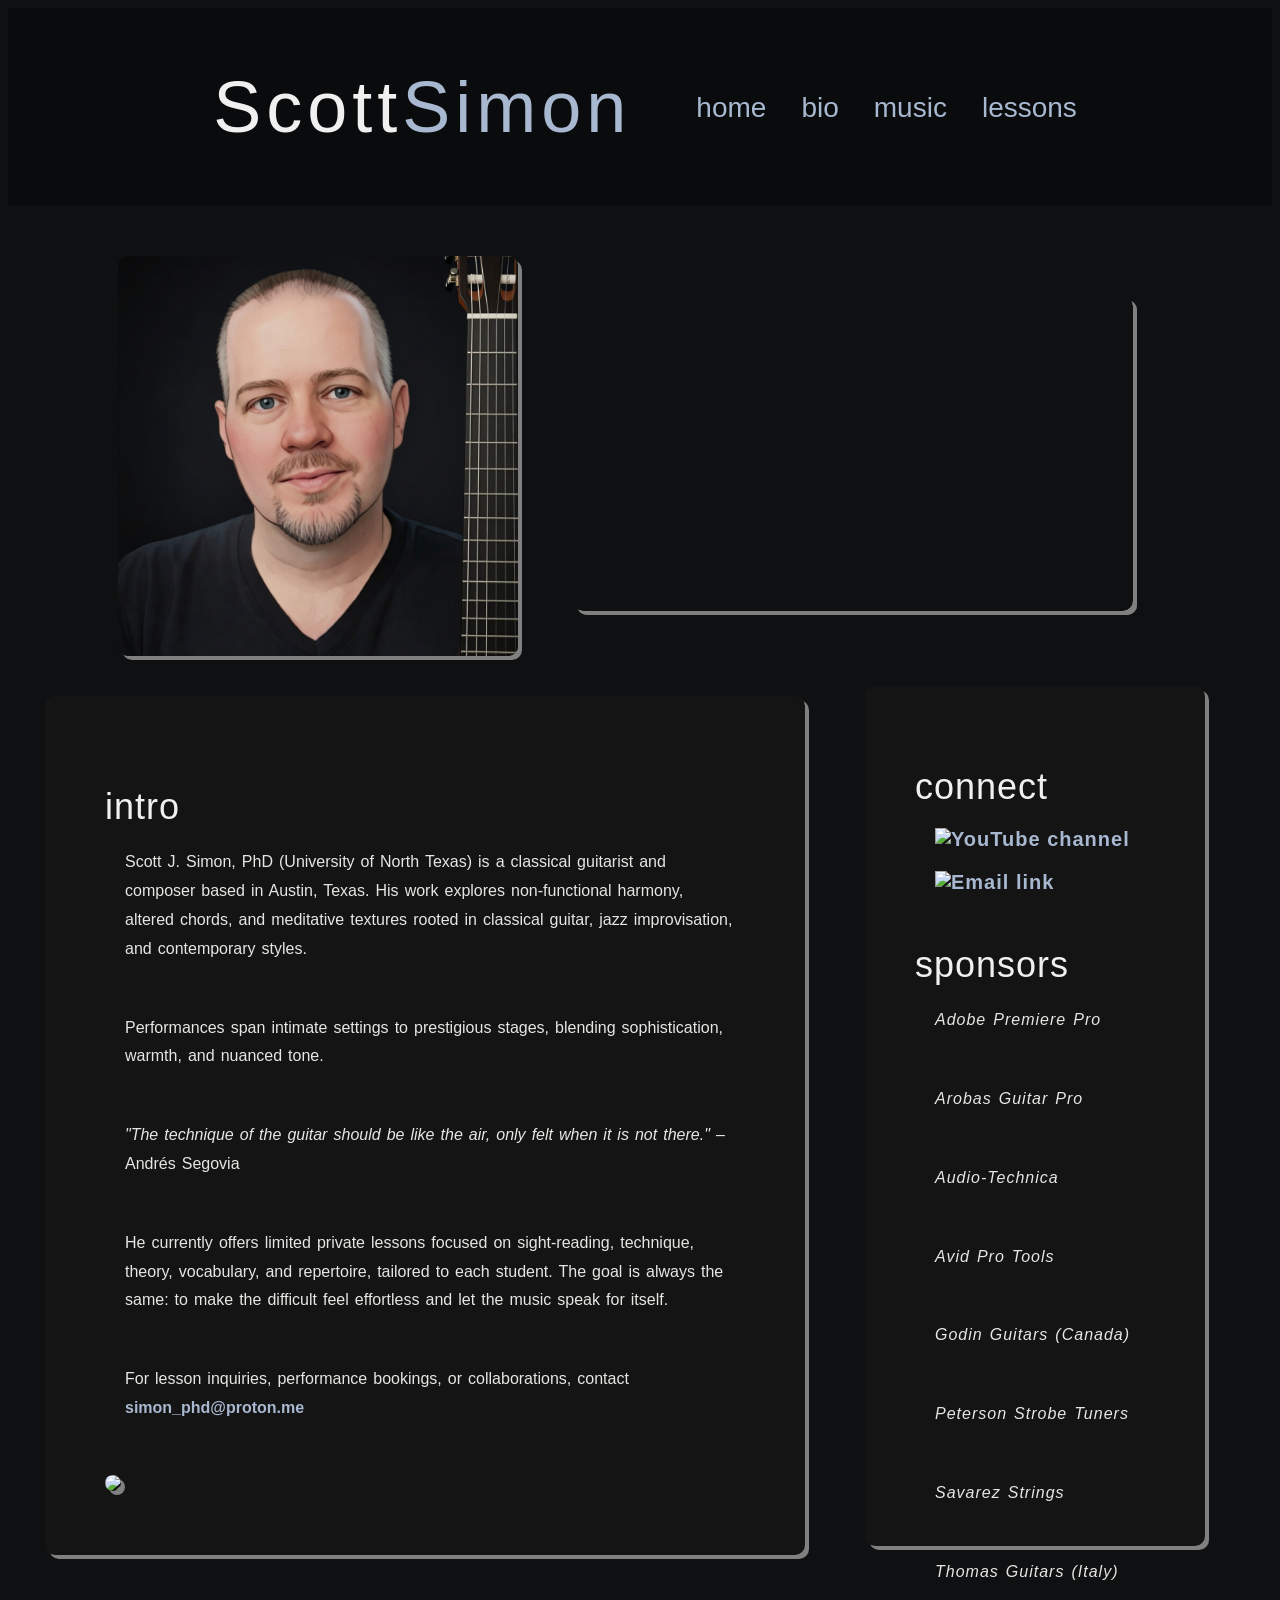
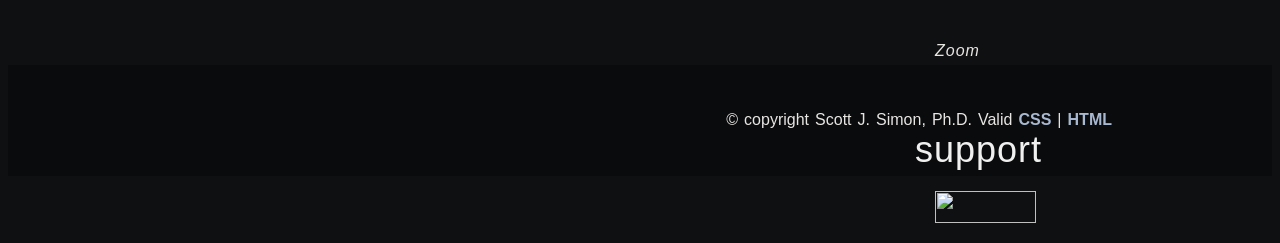
==== index.html @ a89c927d "Updated contact sentence" ====
<!DOCTYPE html>
<html lang="en">

	<head>

    <!-- Basic Meta -->
    <meta charset="UTF-8">
    <meta http-equiv="X-UA-Compatible" content="IE=edge">
    <meta name="viewport" content="width=device-width, initial-scale=1.0">

    <!-- SEO -->
		<title>Scott J. Simon | Classical Guitarist & Composer | Austin</title>

		<meta name="description" content="Scott J. Simon, PhD is a classical guitarist and composer based in Austin, Texas. His work explores non-functional harmony, altered chords, and meditative textures rooted in classical guitar, jazz improvisation, and contemporary styles." />

    <meta name="keywords" content="classical guitar, contemporary classical guitar, meditative guitar, non-functional harmony, ECM style guitar, original classical guitar compositions, Austin classical guitarist" />

    <meta name="robots" content="index, follow">
    <meta name="google-site-verification" content="yXEsLO_WBdoYjr9smmSaEwPHLW7d1sz7DmSNYf0ar5c" />

    <!-- Open Graph (Facebook, LinkedIn, etc.) -->
    <meta property="og:title" content="Scott J. Simon | Classical Guitarist & Composer" />
    <meta property="og:description" content="Meditative classical guitar music rooted in non-functional harmony and ECM aesthetics. Original compositions and sheet music from Austin, Texas." />
    <meta property="og:type" content="website" />
    <meta property="og:url" content="https://simonmusic.me" />
    <meta property="og:image" content="https://simonmusic.me/assets/img/og-image.jpg" />

    <!-- Twitter Card -->
    <meta name="twitter:card" content="summary_large_image" />
    <meta name="twitter:title" content="Scott J. Simon | Classical Guitarist & Composer" />
    <meta name="twitter:description" content="Meditative classical guitar music rooted in non-functional harmony and ECM aesthetics. Original compositions and sheet music from Austin, Texas." />
    <meta name="twitter:image" content="https://simonmusic.me/assets/img/og-image.jpg" />

    <!-- Stylesheets & Favicon -->
    <link rel="stylesheet" href="./assets/css/reset.css">
    <link rel="stylesheet" href="./assets/css/style.css">
    <link rel="icon" type="image/png" href="./assets/img/simon-8-ball.png">

</head>

<body>

    <!-- Added header and nav bar with anchors -->
    <header class="header">

        <h1>Scott<span class="simon">Simon</span></h1> 

        <nav>
            <ul>
                <li>
                    <a href="./index.html">home</a>
                </li>
                <li>
                    <a href="./bio.html">bio</a>
                </li>
                <li>
                    <a href="./music.html">music</a>
                </li>
                <li>
                    <a href="./lessons.html">lessons</a>
                </li>
            </ul>
        </nav>

   </header>

    <!-- Added a flex container for main -->
    <main class="container">
    
        <section class="hero">

            <img src="./assets/img/new_simon5.jpg" alt="Scott holding guitar" width="400px" height="400px">

            <div class="header-box">

							<iframe width="560" height="315" src="https://www.youtube.com/embed/yCJNTDTcQQw?si=36SS662_NQOHp1t8" title="YouTube video player" frameborder="0" allow="accelerometer; autoplay; clipboard-write; encrypted-media; gyroscope; picture-in-picture; web-share" referrerpolicy="strict-origin-when-cross-origin" allowfullscreen></iframe>

            </div>
        
        </section>

        <!-- Added a flex container inside main for section -->
        <div class="content">

            <section class="content-intro">

							<h2>intro</h2>

							<p>Scott J. Simon, PhD (University of North Texas) is a classical guitarist and composer based in Austin, Texas. His work explores non-functional harmony, altered chords, and meditative textures rooted in classical guitar, jazz improvisation, and contemporary styles.</p><br>
							
							<p>Performances span intimate settings to prestigious stages, blending sophistication, warmth, and nuanced tone.</p><br>

							<p><em>"The technique of the guitar should be like the air, only felt when it is not there."</em> – Andrés Segovia</p><br>

							<p>He currently offers limited private lessons focused on sight-reading, technique, theory, vocabulary, and repertoire, tailored to each student. The goal is always the same: to make the difficult feel effortless and let the music speak for itself.</p><br>
							
							<p>For lesson inquiries, performance bookings, or collaborations, contact <a href="mailto:simon_phd@proton.me">simon_phd@proton.me</a></p><br><br>
                
                <img src="./assets/img/guitar-hand.jpg" width="560">
            
            </section>

            <!-- Added a sidebar -->
            <aside class="aside">
                
                <section class="aside-info">
                    
                    <h2>connect</h2>

                    <a href="https://www.youtube.com/channel/UC__pHcxO99op0351p-qzZzg?view_as=subscriber" target="_blank"><img src="assets/img/youtube.png" width="32" height="30" alt="YouTube channel"title="Scott's YouTube Channel"/></a>
                        
                    <a href="mailto:simon_phd@proton.me" target="_blank"><img src="assets/img/mail.png" width="32" height="32" margin-bottom: 2px alt="Email link" title="simon_phd@proton.me"/></a>

                    <h2>sponsors</h2>

                    <p>Adobe Premiere Pro</p><br>
                    <p>Arobas Guitar Pro</p><br>
                    <p>Audio-Technica</p><br>
                    <p>Avid Pro Tools</p><br>
                    <p>Godin Guitars (Canada)</p><br>
                    <p>Peterson Strobe Tuners</p><br>
										<p>Savarez Strings</p><br>
                    <p>Thomas Guitars (Italy)</p><br>
                    <p>Zoom</p><br>
                  
                    <h2>support</h2>
                     		
                    <a href="https://www.paypal.com/paypalme2/ScottJSimon" target="_blank"><img src="assets/img/paypal.png" width="101" height="32" alt=""/></a>

                </section>

            </aside>

        </div>

    </main>
    
    <!-- Added a footer with copyright and validator links -->
    <footer class="footer">

        <p>&copy; copyright Scott J. Simon,&nbspPh.D.&nbspValid  <a href="http://jigsaw.w3.org/css-validator/">CSS</a> | <a href="http://validator.w3.org/">HTML</a></p>

    </footer>

</body>

</html>
---- assets/css/style.css ----
/* Variables */
:root {
	--border-radius: 10px;
	--box-shadow: 4px 4px grey;
}

/* Universal selector */
* {
	font-family: Calibri, 'Calibri Light', 'Gill Sans', 'Gill Sans MT', 'Trebuchet MS', sans-serif;
}

/* Element selectors */
body {
	background-color: #0F1011;
}

/* Links */
a {
	color: #A8B8D0;
	background-color: inherit;
	text-decoration: none;
	font-weight: 600;
}

a:hover {
	background-color: inherit;
	text-decoration: underline;
	text-decoration-color: #E2DFDB;
}

/* Headers - Calibri Light for titles */
h1, h2, h3, h4 {
    font-family: 'Calibri Light', Calibri, 'Gill Sans', 'Gill Sans MT', 'Trebuchet MS', sans-serif;
}

h1 {
    display: inline-block;
    font-size: 72px;
    font-weight: 200;
    letter-spacing: 5px;
    color: #F0F0F0;
}

h2 {
    margin-bottom: 20px;
    font-size: 36px;
    font-weight: 200;
    letter-spacing: 1px;
    color: #F0F0F0;
}

h3 {
    margin-bottom: 10px;
    font-size: 18.5px;
    color: #E8E6E3;
}

h4 {
    font-size: 16px;
    padding-left: 10px;
    color: #E8E6E3;
}

p {
	font-size: 16px;
	color: #E8E6E3;
	line-height: 1.5rem;
	font-weight: 400;
	line-height: 1.8;
	word-spacing: 0.1em;
}

/* Class selectors */
.header {
	display: flex;
	flex-wrap: wrap;
	padding: 10px 0px 10px 10px;
	margin-bottom: 0px;
	background-color: #0A0B0C;
	justify-content: center; 
}

.header h1 .simon {
	color: #A8B8D0;
}

.header nav {
	text-align: right;
	margin-top: 30px;
	font-size: 36px;
	font-weight: 400;
}

.header nav ul {
	list-style: none;
}

.header nav ul li {
	display: inline-block;
	margin-left: 25px;
	padding-bottom: 10px
}

.header nav a {
	font-size: 28px;
	font-weight: 200;
}

.container {
	display: flex;
	flex-wrap: wrap;
	justify-content: center; 
}

.hero {
	display: flex;
	flex-wrap: wrap;
	justify-content: center;
	margin: 50px 20px 20px 40px;
}

.hero img {
	margin-right: 35px;
	border-radius: var(--border-radius);
	box-shadow: var(--box-shadow);
}

.header-box {
	max-width: 560px;
	height: 315px;
	margin: 40px 50px 0px 20px;
	border-radius: var(--border-radius);
	box-shadow: var(--box-shadow);
}

.header-box iframe {
	border-radius: var(--border-radius);
	box-shadow: var(--box-shadow);
}

.content {
	width: 100%;
	display: flex;
	flex-wrap: wrap;
	justify-content: center;
	margin-bottom: 100px;
}

.content-intro {
	width: 680px;
	padding: 60px 20px 60px 60px;
	margin: 20px 10px 10px 20px;
	background-color:#141414;
	font-weight: 400;
	border-radius: var(--border-radius);
	box-shadow: var(--box-shadow);  
}

.content-intro p {
	padding: 0px 50px 0px 20px;
}

.content-intro iframe {
	margin-left: 35px;
}

.content-intro img {
	border-radius: var(--border-radius);
	box-shadow: var(--box-shadow);
}

.content-pages {
	width: 680px;
	padding: 60px 20px 60px 60px;
	margin: 25px 10px 10px 20px;
	background-color:#141414;
	font-weight: 400;
	border-radius: var(--border-radius);
	box-shadow: var(--box-shadow);  
}

.content-pages p {
	padding: 0px 50px 0px 20px;
	line-height: 1.5rem;
}

.content-pages img {
	margin-left: 40px;
	border-radius: var(--border-radius);
	box-shadow: var(--box-shadow);
}

.aside {
	width: 280px;
	height: 800px;
	padding: 50px 10px 10px 50px;
	margin: 10px 50px 0px 50px;
	background-color: #141414;
	letter-spacing: 1px;
	border-radius: var(--border-radius);
	box-shadow: var(--box-shadow);
}  

.aside a {
	font-size: 20px;
	font-weight: 600;
}

.aside img {
	margin: 0px 10px 20px 20px;
}

.aside-info p {
	font-style: italic;
	padding-left: 20px;
}

.footer {
	text-align: right;
	padding: 25px 160px 25px 0px;
	background-color:#0A0B0C;
}

/* Media queries */
@media screen and (min-width: 1990px) {
	.header, .container, .footer  {
	zoom: 2;
 }
}

@media screen and (max-width: 992px) {
	.header, .container, .footer {
			background-color: #141414;
	}
}
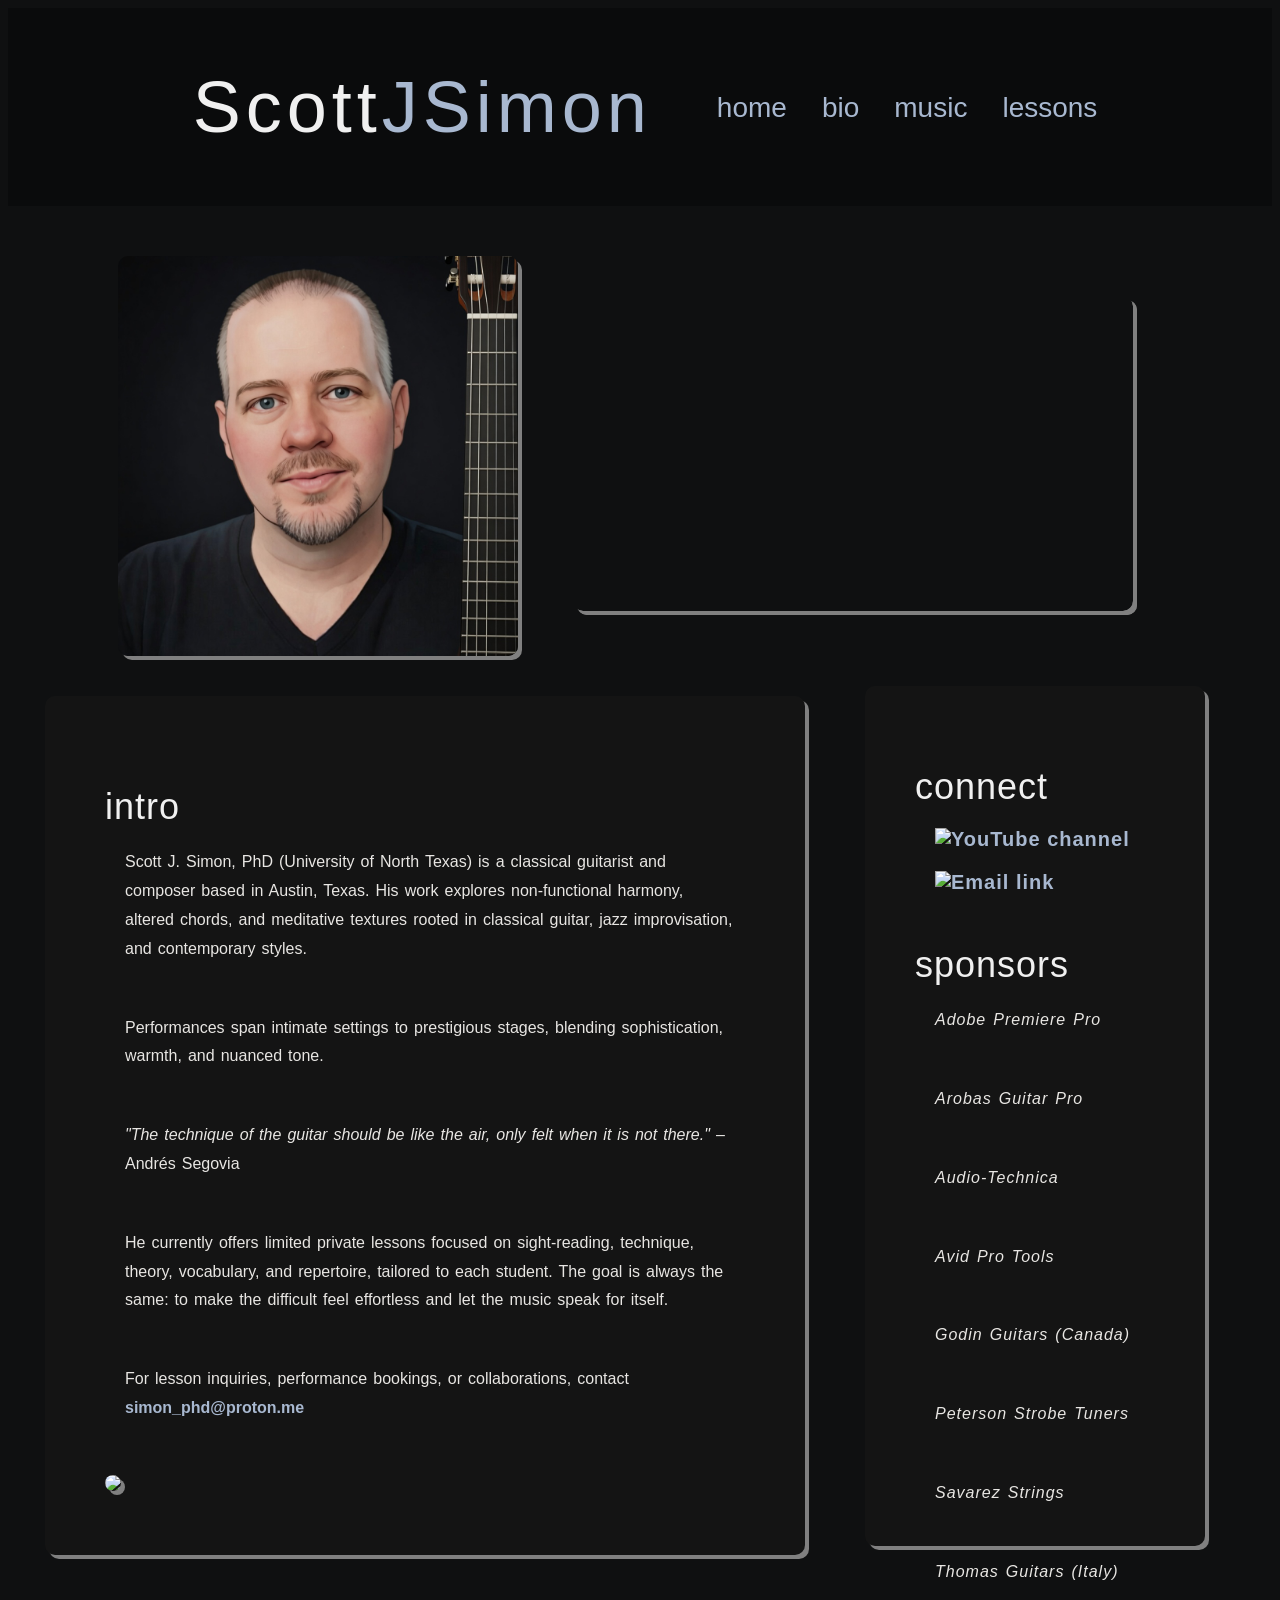
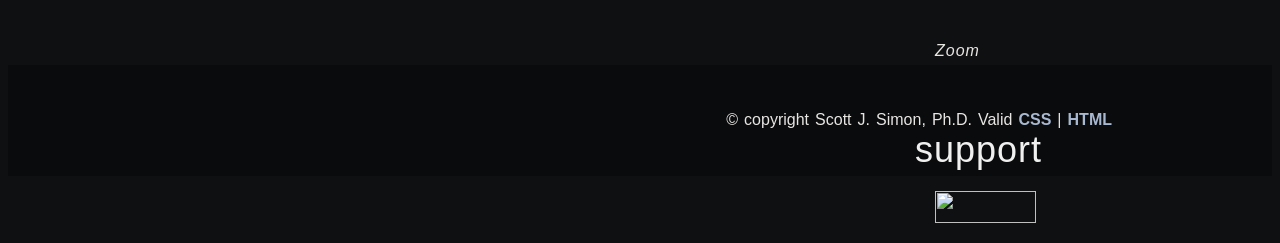
==== commit 77eaf4fe: "Updated banner" ====
--- a/index.html
+++ b/index.html
@@ -43,7 +43,7 @@
     <!-- Added header and nav bar with anchors -->
     <header class="header">
 
-        <h1>Scott<span class="simon">Simon</span></h1> 
+        <h1>Scott<span class="simon">JSimon</span></h1> 
 
         <nav>
             <ul>
@@ -107,7 +107,7 @@
                     
                     <h2>connect</h2>
 
-                    <a href="https://www.youtube.com/channel/UC__pHcxO99op0351p-qzZzg?view_as=subscriber" target="_blank"><img src="assets/img/youtube.png" width="32" height="30" alt="YouTube channel"title="Scott's YouTube Channel"/></a>
+                    <a href="https://www.youtube.com/channel/UC__pHcxO99op0351p-qzZzg" target="_blank"><img src="assets/img/youtube.png" width="32" height="30" alt="YouTube channel"title="Scott's YouTube Channel"/></a>
                         
                     <a href="mailto:simon_phd@proton.me" target="_blank"><img src="assets/img/mail.png" width="32" height="32" margin-bottom: 2px alt="Email link" title="simon_phd@proton.me"/></a>
 
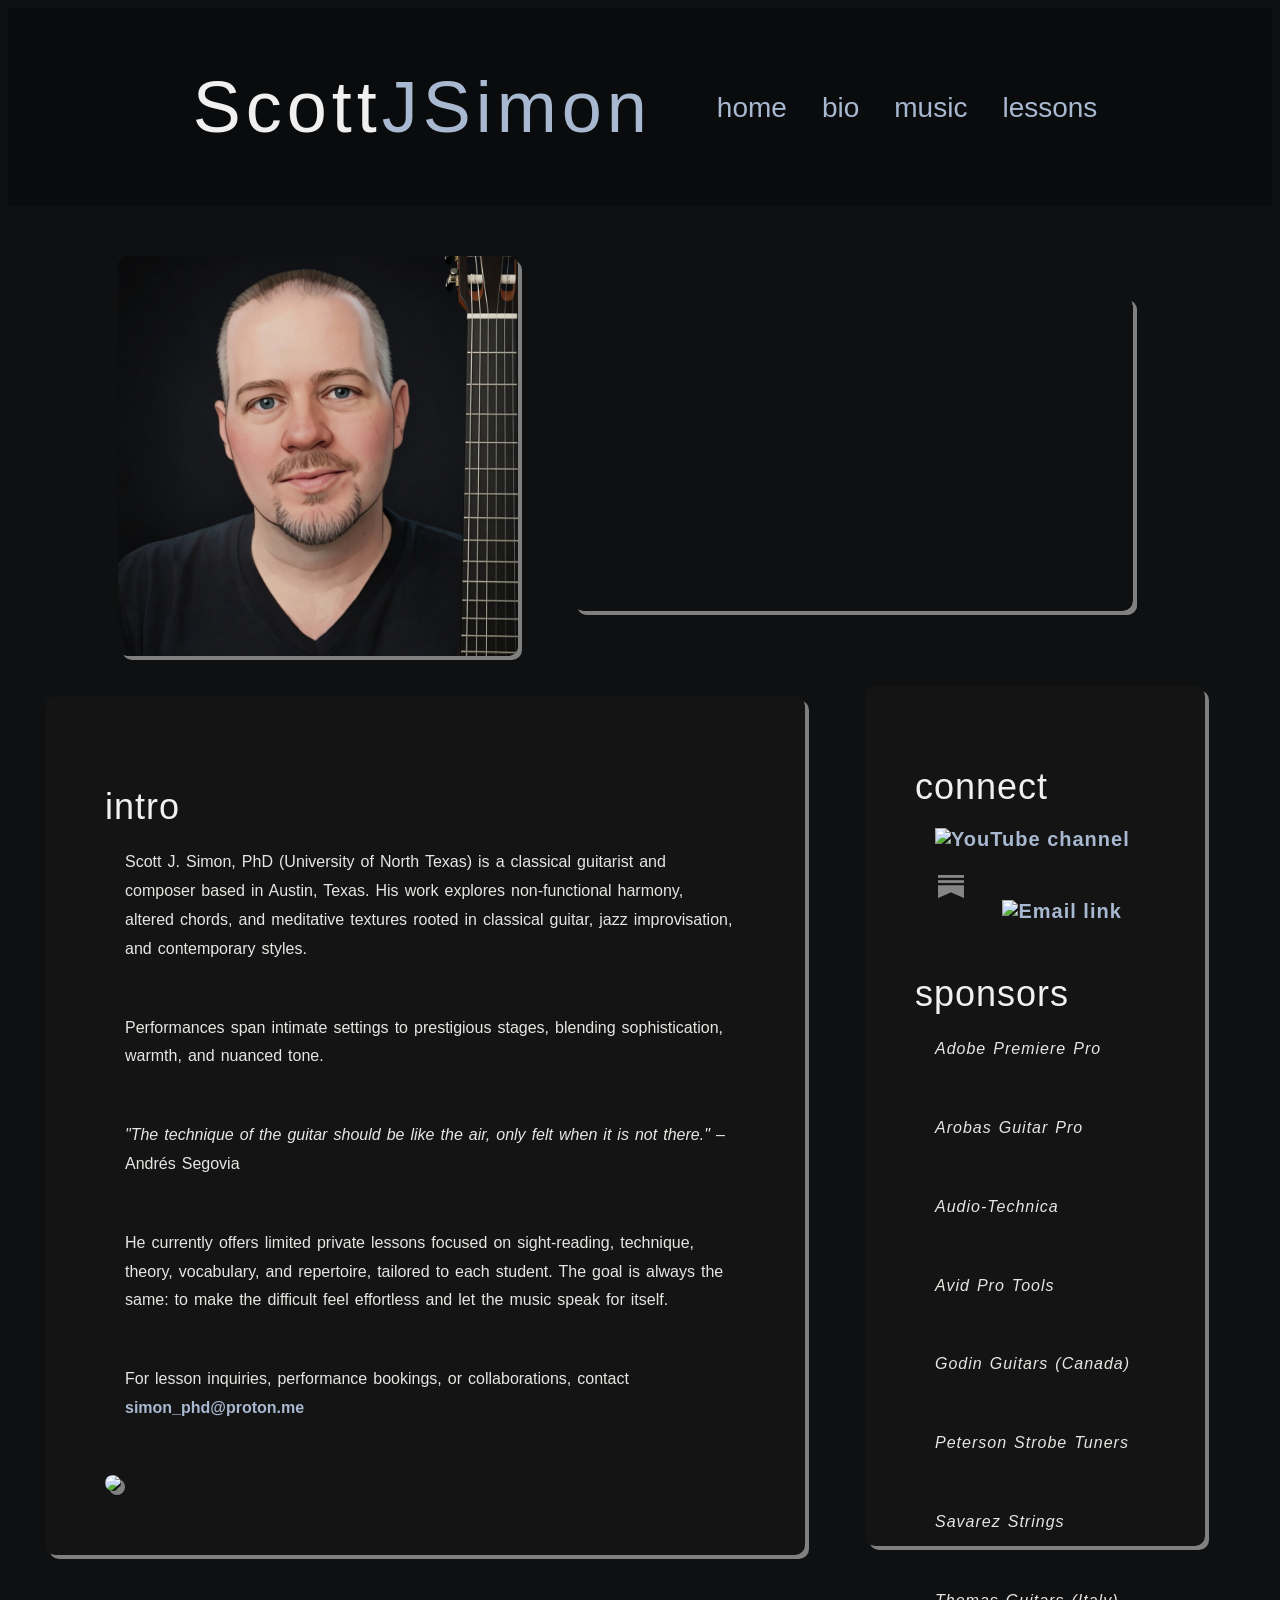
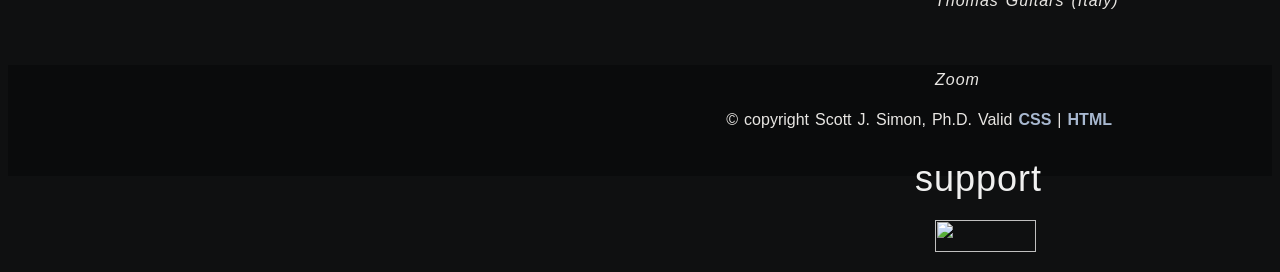
==== commit b30dc6db: "Added Substack icon to sidebar" ====
--- a/index.html
+++ b/index.html
@@ -108,6 +108,8 @@
                     <h2>connect</h2>
 
                     <a href="https://www.youtube.com/channel/UC__pHcxO99op0351p-qzZzg" target="_blank"><img src="assets/img/youtube.png" width="32" height="30" alt="YouTube channel"title="Scott's YouTube Channel"/></a>
+
+										<a href="https://scottjsimon.substack.com/" target="_blank"><img src="assets/img/substack.png" alt="Substack"title="Scott's Substack"/></a>
                         
                     <a href="mailto:simon_phd@proton.me" target="_blank"><img src="assets/img/mail.png" width="32" height="32" margin-bottom: 2px alt="Email link" title="simon_phd@proton.me"/></a>
 
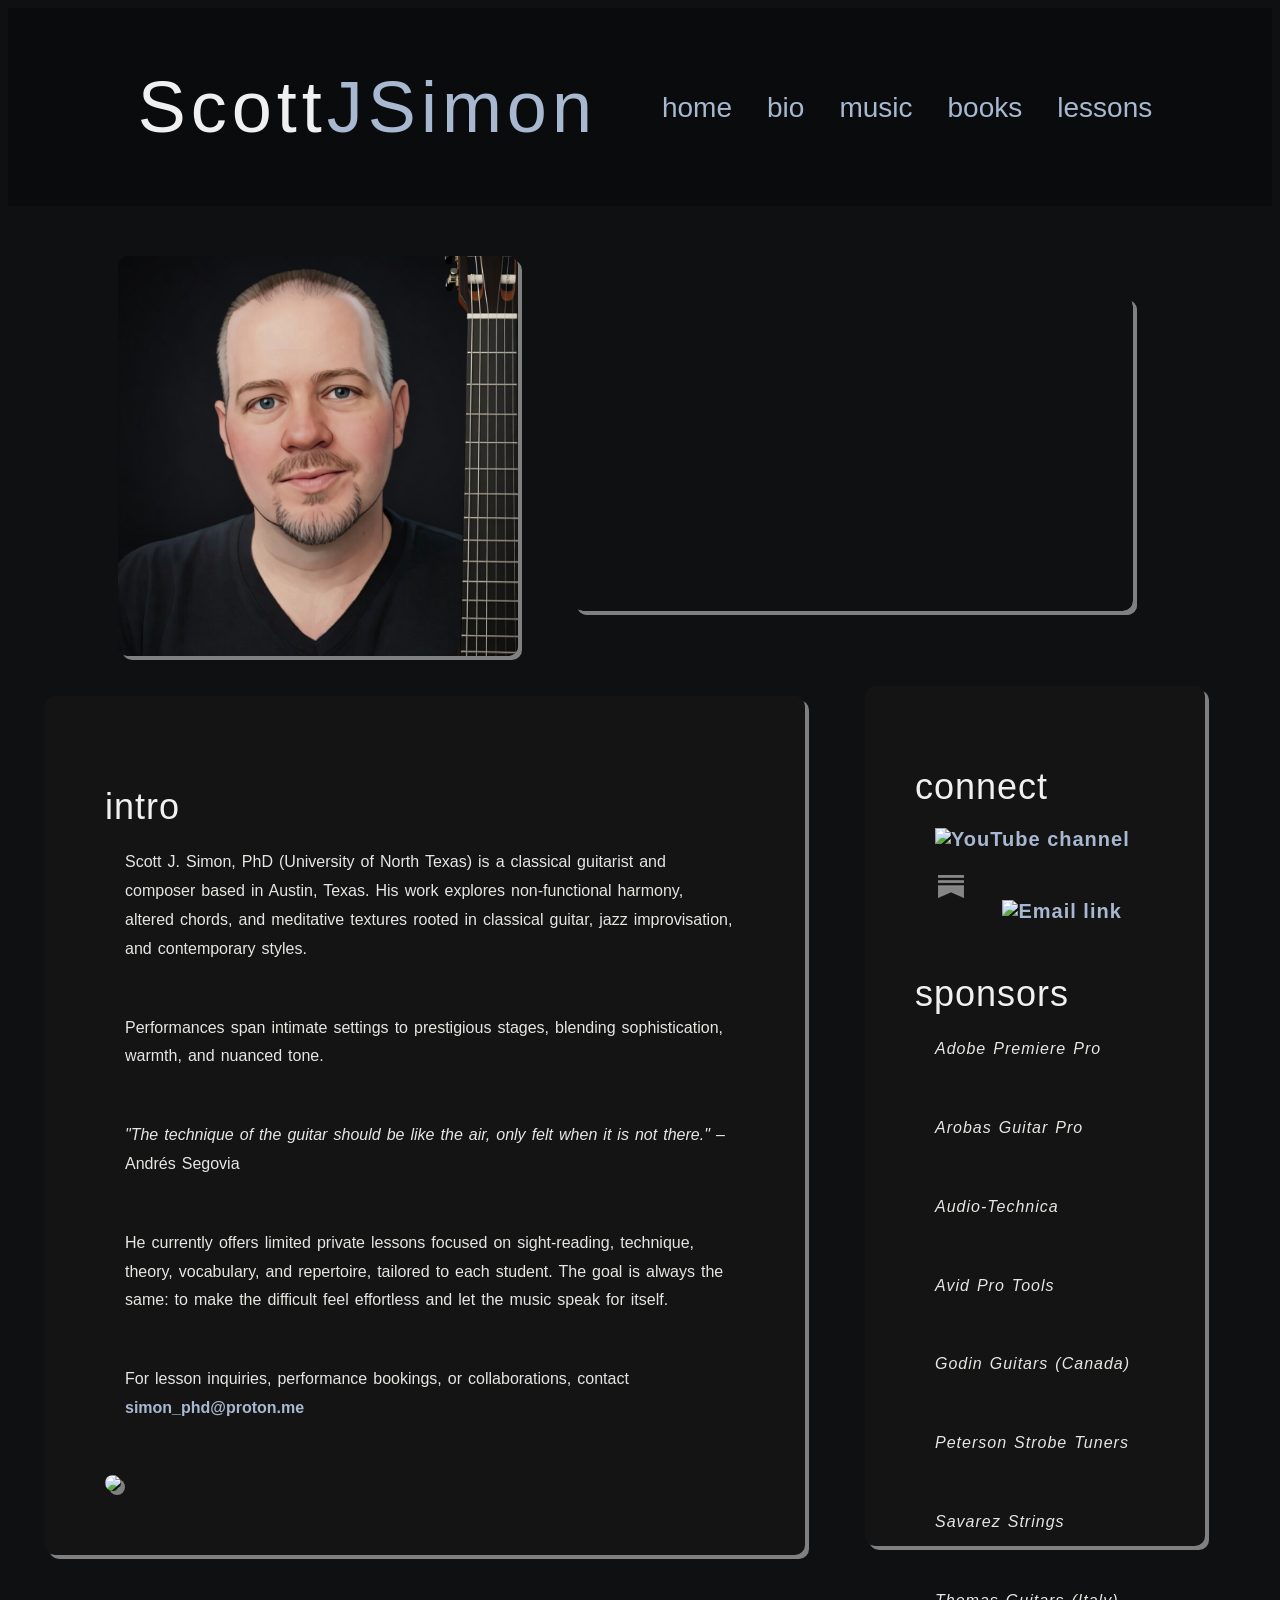
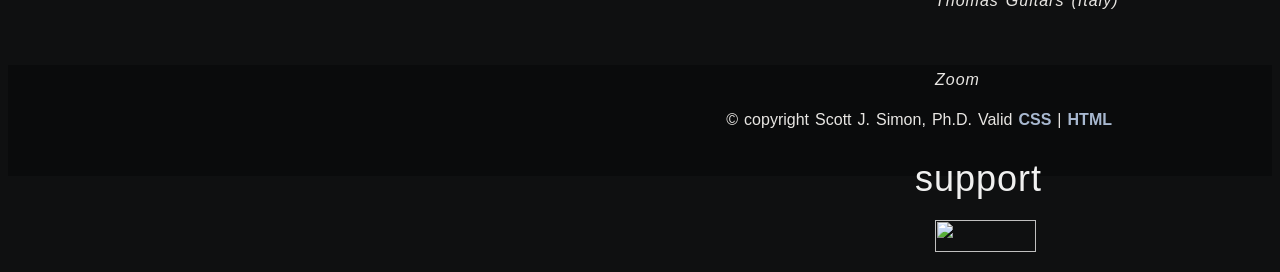
==== commit afbbe55d: "Books page and nav update" ====
--- a/index.html
+++ b/index.html
@@ -22,14 +22,14 @@
     <meta property="og:title" content="Scott J. Simon | Classical Guitarist & Composer" />
     <meta property="og:description" content="Meditative classical guitar music rooted in non-functional harmony and ECM aesthetics. Original compositions and sheet music from Austin, Texas." />
     <meta property="og:type" content="website" />
-    <meta property="og:url" content="https://simonmusic.me" />
-    <meta property="og:image" content="https://simonmusic.me/assets/img/og-image.jpg" />
+    <meta property="og:url" content="https://scottjsimon.com" />
+    <meta property="og:image" content="https://scottjsimon.com/assets/img/og-image.jpg" />
 
     <!-- Twitter Card -->
     <meta name="twitter:card" content="summary_large_image" />
     <meta name="twitter:title" content="Scott J. Simon | Classical Guitarist & Composer" />
     <meta name="twitter:description" content="Meditative classical guitar music rooted in non-functional harmony and ECM aesthetics. Original compositions and sheet music from Austin, Texas." />
-    <meta name="twitter:image" content="https://simonmusic.me/assets/img/og-image.jpg" />
+    <meta name="twitter:image" content="https://scottjsimon.com/assets/img/og-image.jpg" />
 
     <!-- Stylesheets & Favicon -->
     <link rel="stylesheet" href="./assets/css/reset.css">
@@ -53,12 +53,15 @@
                 <li>
                     <a href="./bio.html">bio</a>
                 </li>
-                <li>
-                    <a href="./music.html">music</a>
-                </li>
-                <li>
-                    <a href="./lessons.html">lessons</a>
-                </li>
+								<li>
+										<a href="./music.html">music</a>
+								</li>
+								<li>
+										<a href="./books.html">books</a>
+								</li>
+								<li>
+										<a href="./lessons.html">lessons</a>
+								</li>
             </ul>
         </nav>
 
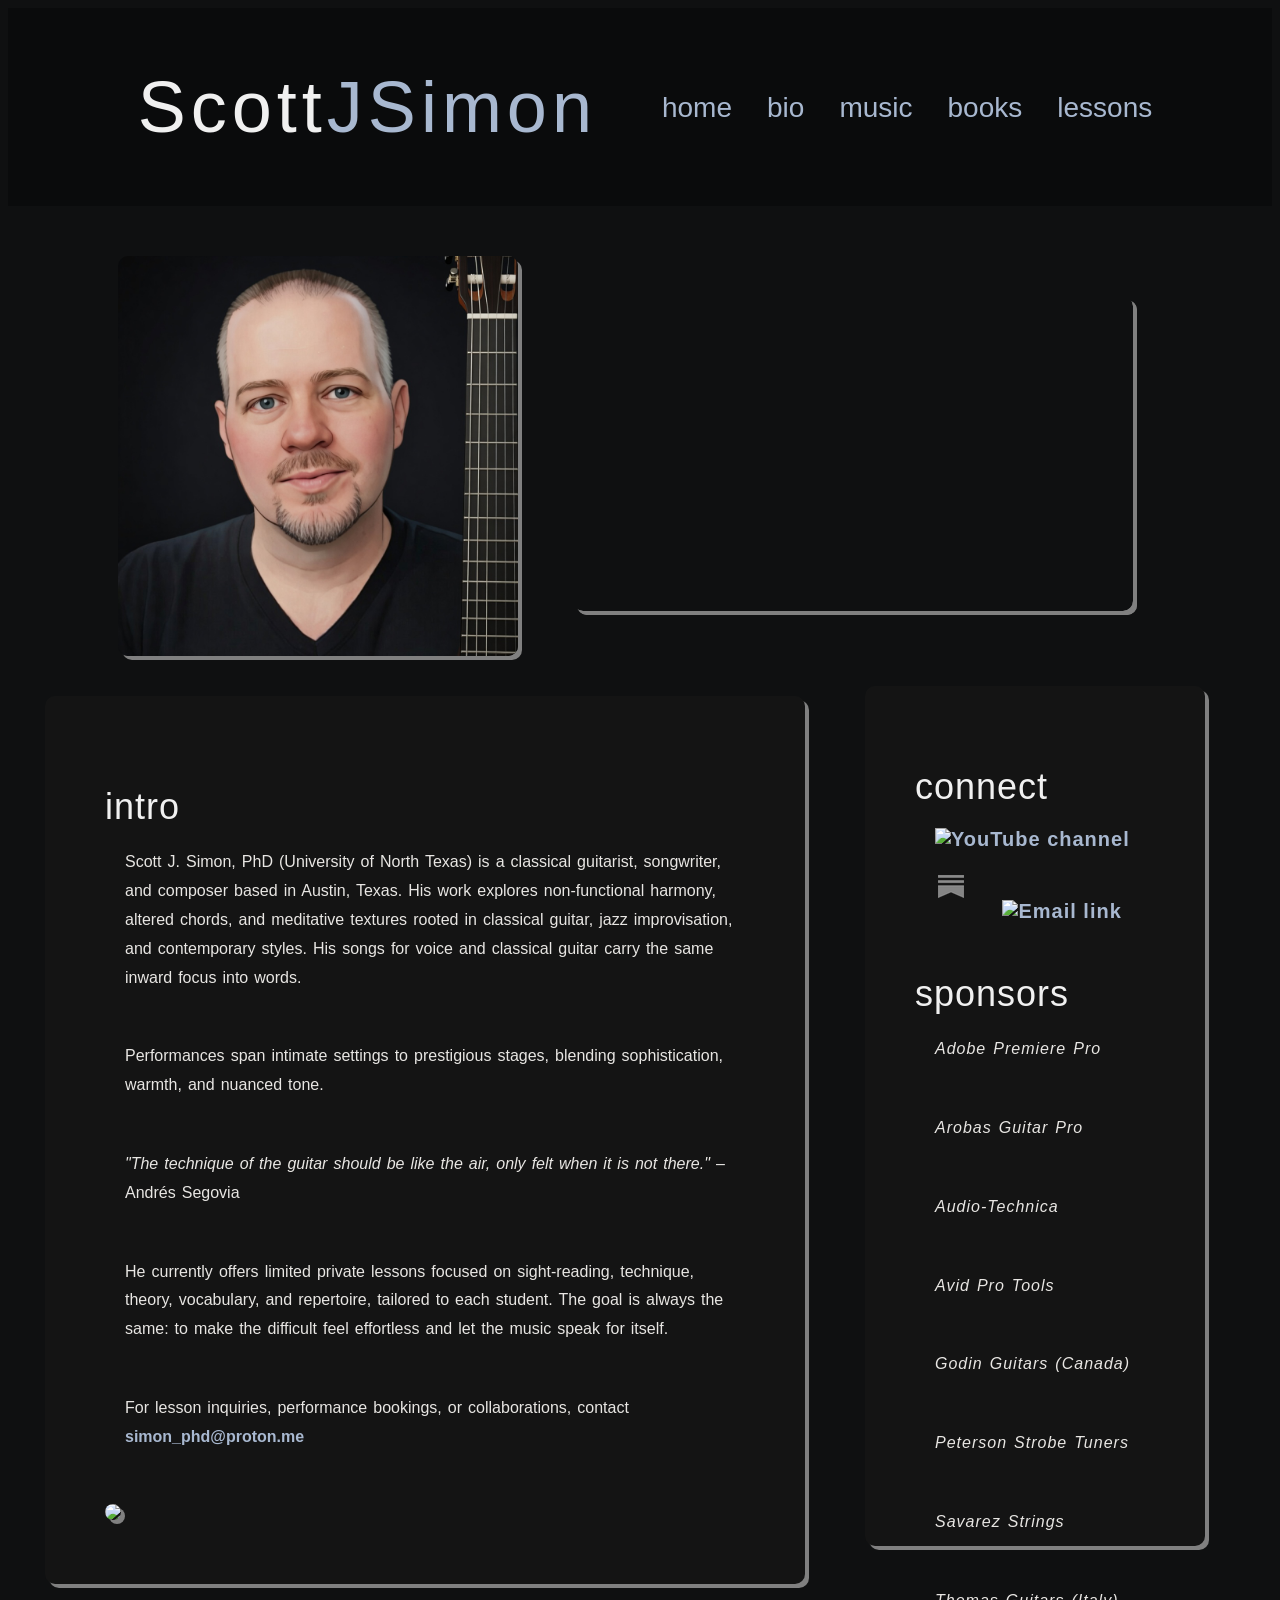
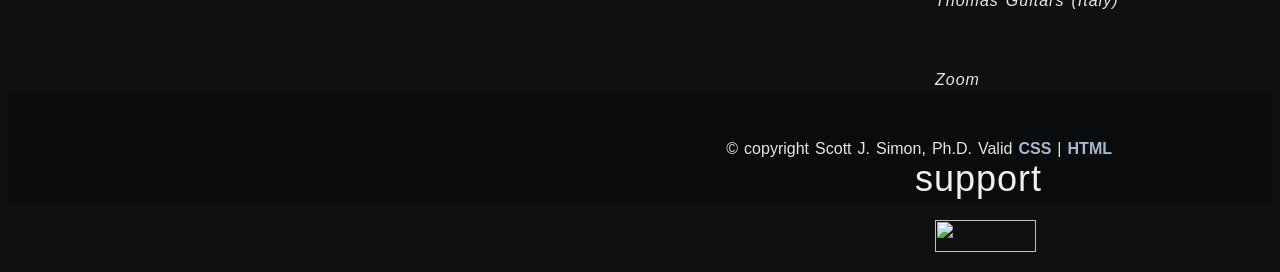
==== commit 99c40c83: "Updated intro" ====
--- a/index.html
+++ b/index.html
@@ -89,7 +89,7 @@
 
 							<h2>intro</h2>
 
-							<p>Scott J. Simon, PhD (University of North Texas) is a classical guitarist and composer based in Austin, Texas. His work explores non-functional harmony, altered chords, and meditative textures rooted in classical guitar, jazz improvisation, and contemporary styles.</p><br>
+							<p>Scott J. Simon, PhD (University of North Texas) is a classical guitarist, songwriter, and composer based in Austin, Texas. His work explores non-functional harmony, altered chords, and meditative textures rooted in classical guitar, jazz improvisation, and contemporary styles. His songs for voice and classical guitar carry the same inward focus into words.</p><br>
 							
 							<p>Performances span intimate settings to prestigious stages, blending sophistication, warmth, and nuanced tone.</p><br>
 
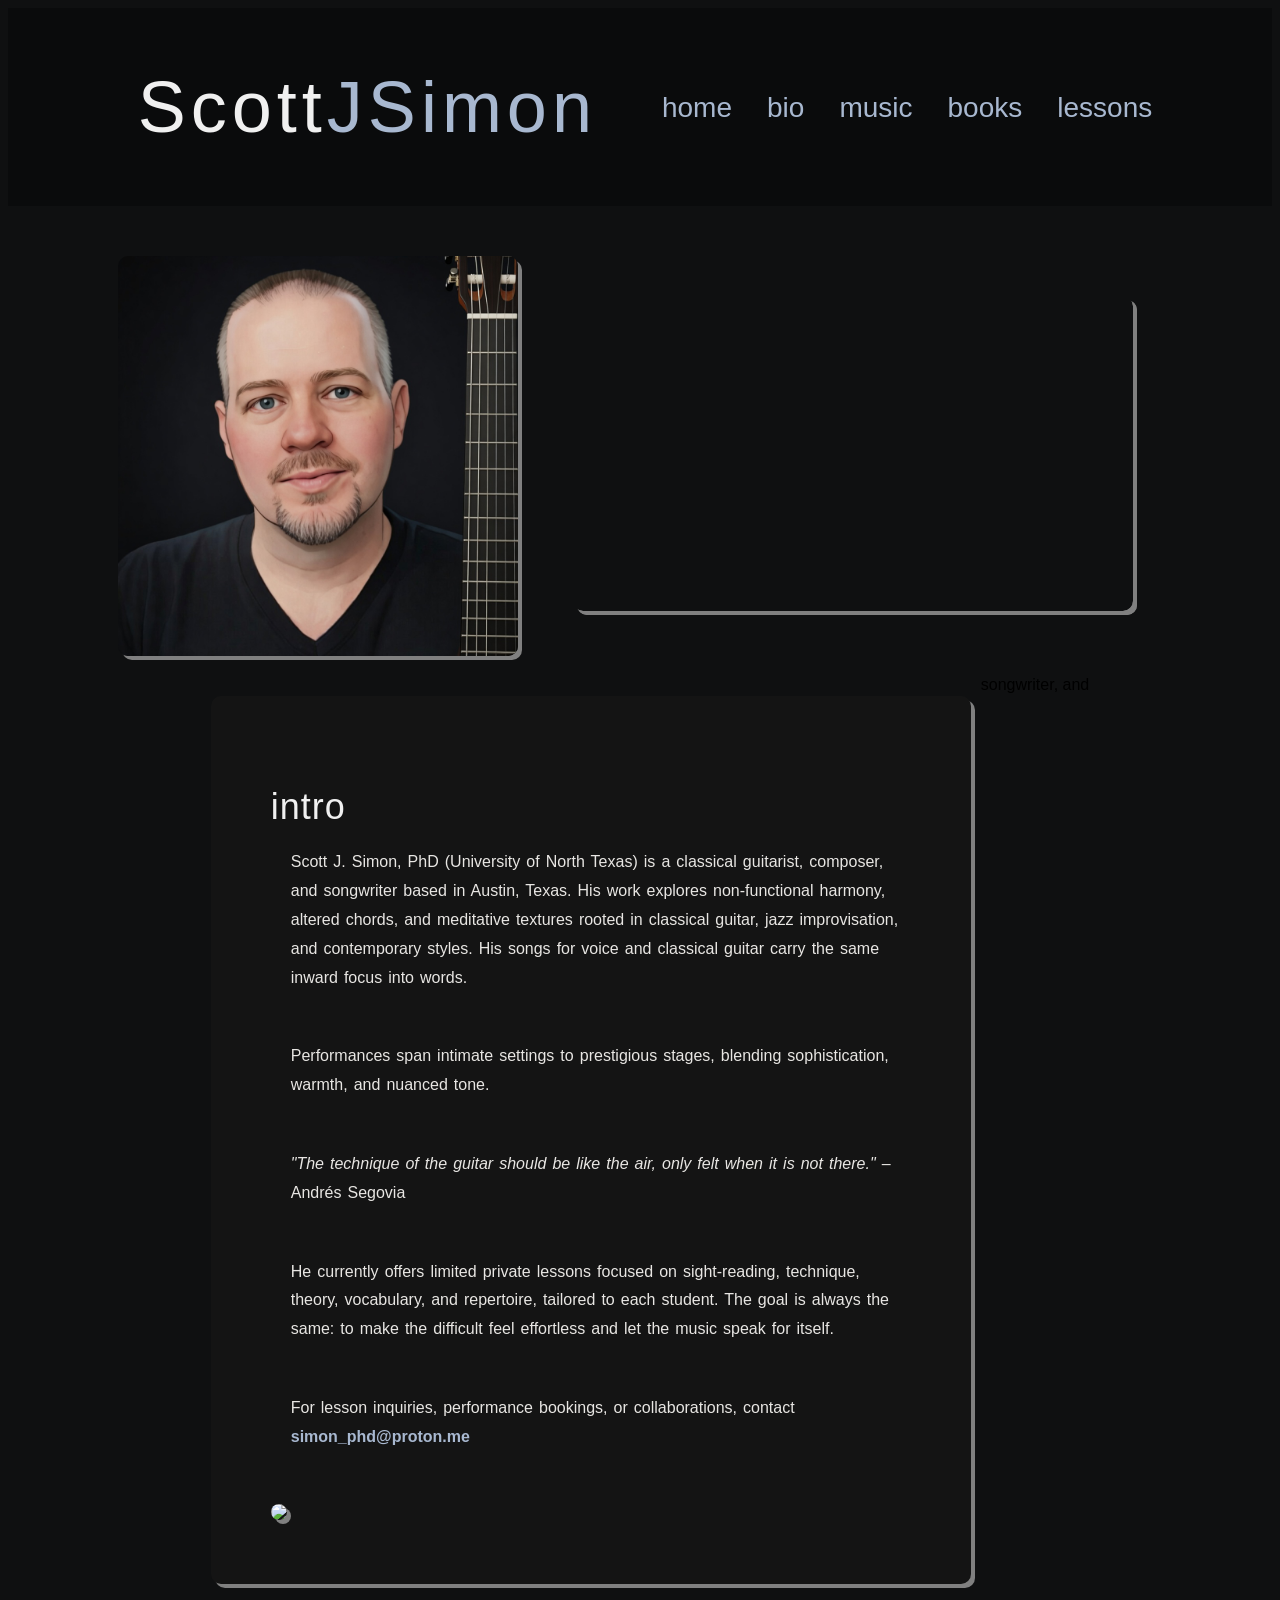
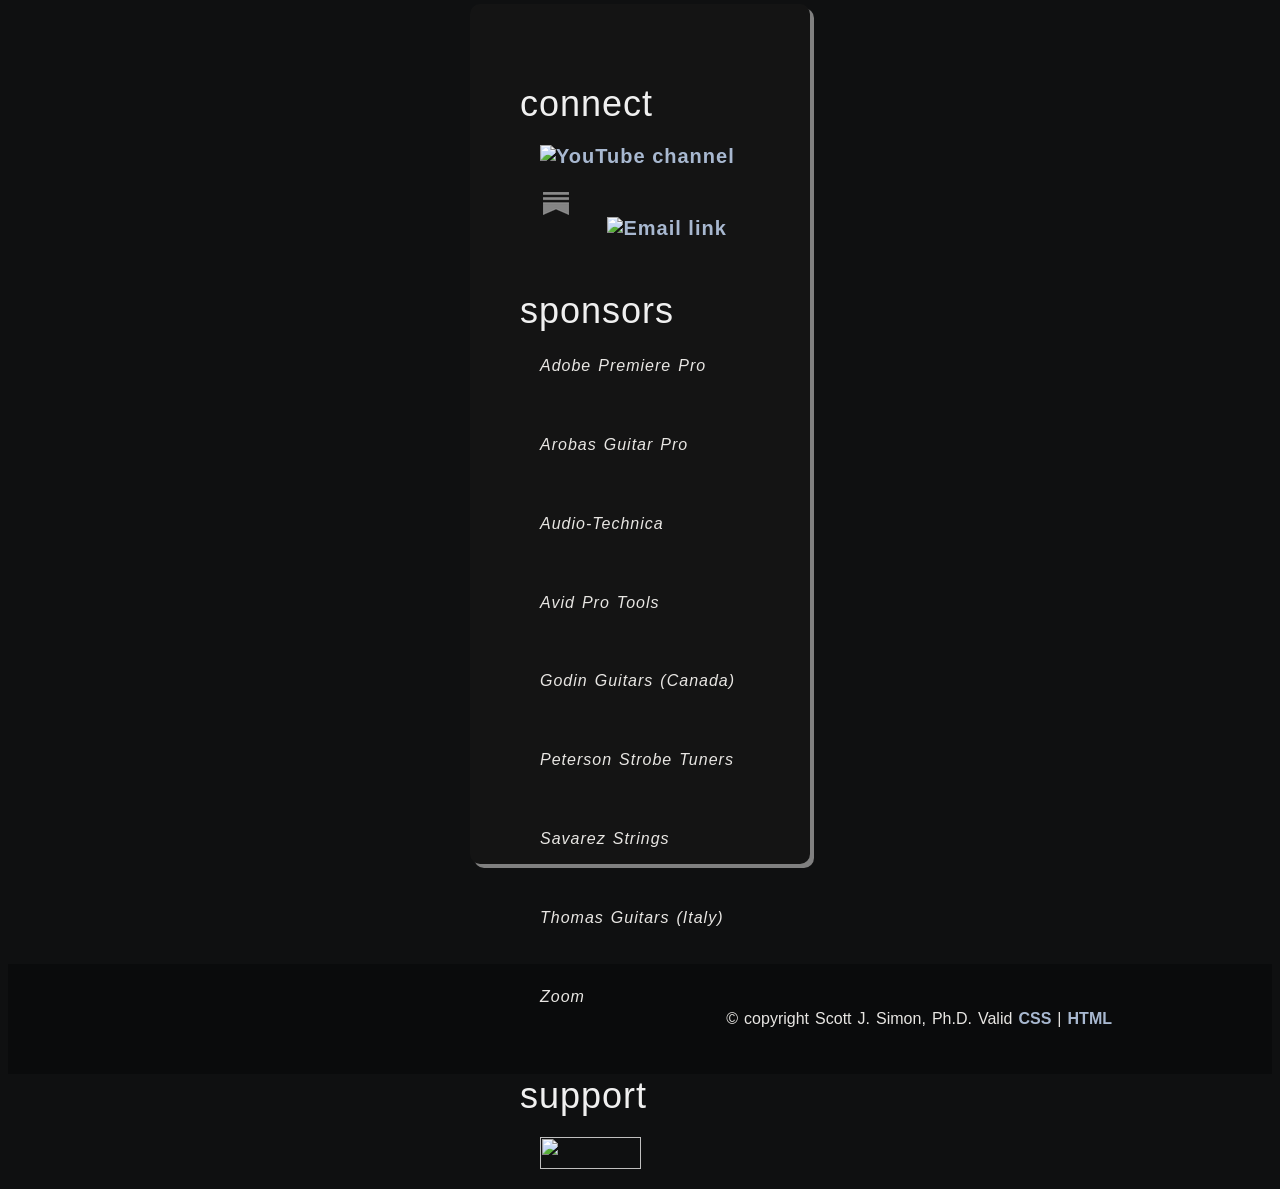
==== commit e4cb1587: "Updated bio" ====
--- a/index.html
+++ b/index.html
@@ -89,7 +89,7 @@
 
 							<h2>intro</h2>
 
-							<p>Scott J. Simon, PhD (University of North Texas) is a classical guitarist, songwriter, and composer based in Austin, Texas. His work explores non-functional harmony, altered chords, and meditative textures rooted in classical guitar, jazz improvisation, and contemporary styles. His songs for voice and classical guitar carry the same inward focus into words.</p><br>
+							<p>Scott J. Simon, PhD (University of North Texas) is a classical guitarist, composer, and songwriter based in Austin, Texas. His work explores non-functional harmony, altered chords, and meditative textures rooted in classical guitar, jazz improvisation, and contemporary styles. His songs for voice and classical guitar carry the same inward focus into words.</p><br>
 							
 							<p>Performances span intimate settings to prestigious stages, blending sophistication, warmth, and nuanced tone.</p><br>
 
@@ -103,7 +103,7 @@
             
             </section>
 
-            <!-- Added a sidebar -->
+            <!-- Added a sidebar -->songwriter, and 
             <aside class="aside">
                 
                 <section class="aside-info">
